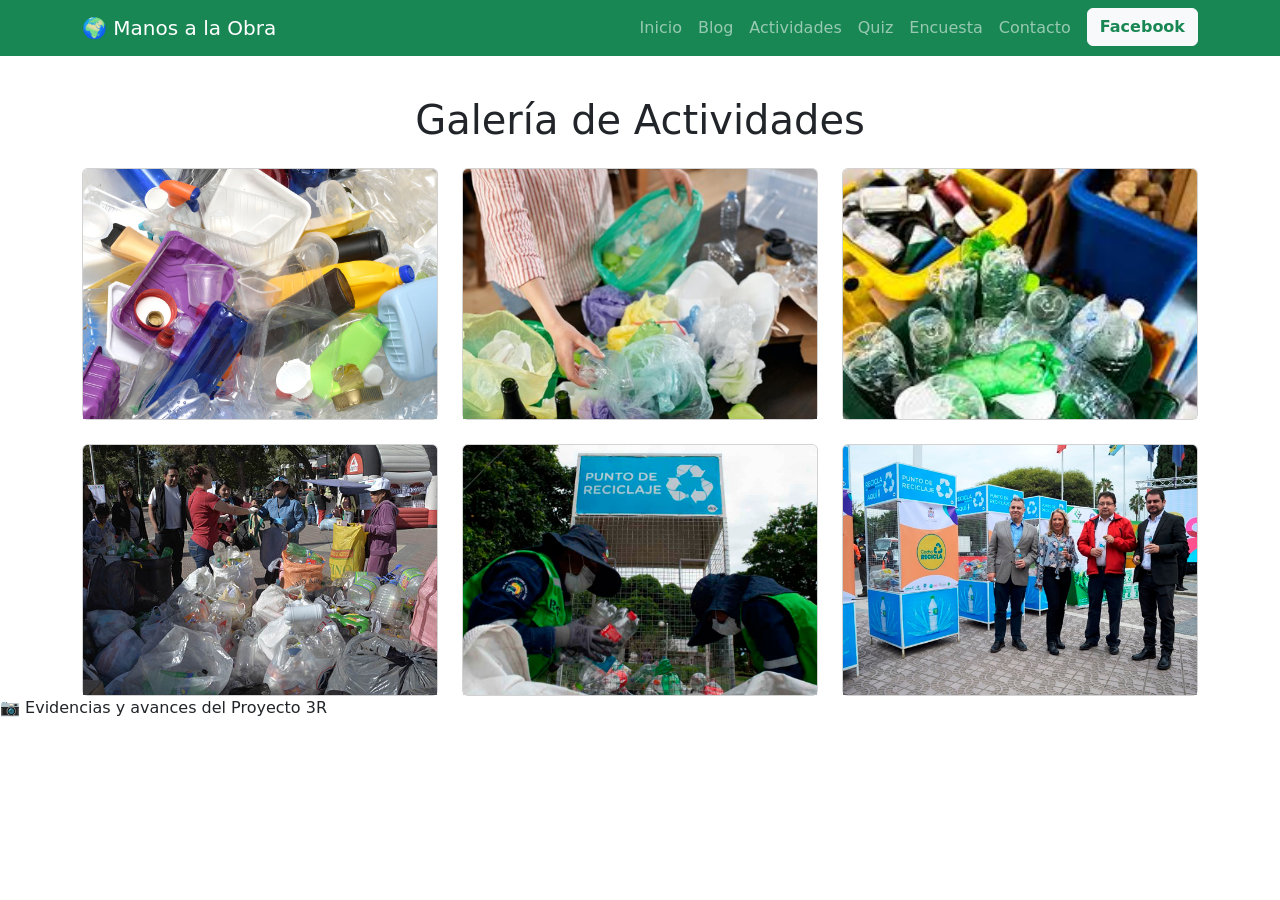
==== actividades.html @ ec9b6674 "Primer commit del proyecto" ====
<!DOCTYPE html>
<html lang="es">
<head>
<meta charset="UTF-8">
<meta name="viewport" content="width=device-width, initial-scale=1.0">
<title>Actividades - Proyecto 3R</title>

<link href="https://cdn.jsdelivr.net/npm/bootstrap@5.3.0/dist/css/bootstrap.min.css" rel="stylesheet">
<link rel="stylesheet" href="css/estilo.css">
</head>

<body>

<!-- NAVBAR -->
<nav class="navbar navbar-expand-lg navbar-dark bg-success fixed-top">
  <div class="container">
    <a class="navbar-brand" href="index.html">🌍 Manos a la Obra</a>

    <button class="navbar-toggler" data-bs-toggle="collapse" data-bs-target="#menu">
      <span class="navbar-toggler-icon"></span>
    </button>

    <div class="collapse navbar-collapse" id="menu">
      <ul class="navbar-nav ms-auto">

        <li class="nav-item"><a class="nav-link" href="index.html">Inicio</a></li>
        <li class="nav-item"><a class="nav-link" href="blog.html">Blog</a></li>
        <li class="nav-item"><a class="nav-link" href="actividades.html">Actividades</a></li>
       

        <!-- NUEVAS OPCIONES -->
        <li class="nav-item"><a class="nav-link" href="quiz.html">Quiz</a></li>
        <li class="nav-item"><a class="nav-link" href="encuesta.html">Encuesta</a></li>
        <li class="nav-item"><a class="nav-link" href="contacto.html">Contacto</a></li>

        <li class="nav-item">
          <a class="btn btn-light text-success ms-2 fw-bold" target="_blank" href="https://facebook.com">
            Facebook
          </a>
        </li>

      </ul>
    </div>
  </div>
</nav>

<!-- CONTENIDO -->
<div class="container mt-5 pt-5">
  <h1 class="section-title text-center mb-4">Galería de Actividades</h1>

  <div class="row g-4">

    <div class="col-md-4">
      <div class="card fade-in">
        <img src="Imagenes/Act1.jpg"
             class="card-img-top" style="height:250px; object-fit:cover;">
      </div>
    </div>

    <div class="col-md-4">
      <div class="card fade-in">
        <img src="Imagenes/act5.jpeg"
             class="card-img-top" style="height:250px; object-fit:cover;">
      </div>
    </div>

    <div class="col-md-4">
      <div class="card fade-in">
        <img src="Imagenes/act5.jpg"
             class="card-img-top" style="height:250px; object-fit:cover;">
      </div>
    </div>

    <div class="col-md-4">
      <div class="card fade-in">
        <img src="Imagenes/act6.jpg"
             class="card-img-top" style="height:250px; object-fit:cover;">
      </div>
    </div>

    <div class="col-md-4">
      <div class="card fade-in">
        <img src="Imagenes/act7.jpg"
             class="card-img-top" style="height:250px; object-fit:cover;">
      </div>
    </div>

    <div class="col-md-4">
      <div class="card fade-in">
        <img src="Imagenes/act8.jpg"
             class="card-img-top" style="height:250px; object-fit:cover;">
      </div>
    </div>

  </div>
</div>

<!-- FOOTER -->
<div class="footer">
  <p class="mb-0">📷 Evidencias y avances del Proyecto 3R</p>
</div>

<script src="https://cdn.jsdelivr.net/npm/bootstrap@5.3.0/dist/js/bootstrap.bundle.min.js"></script>
</body>
</html>
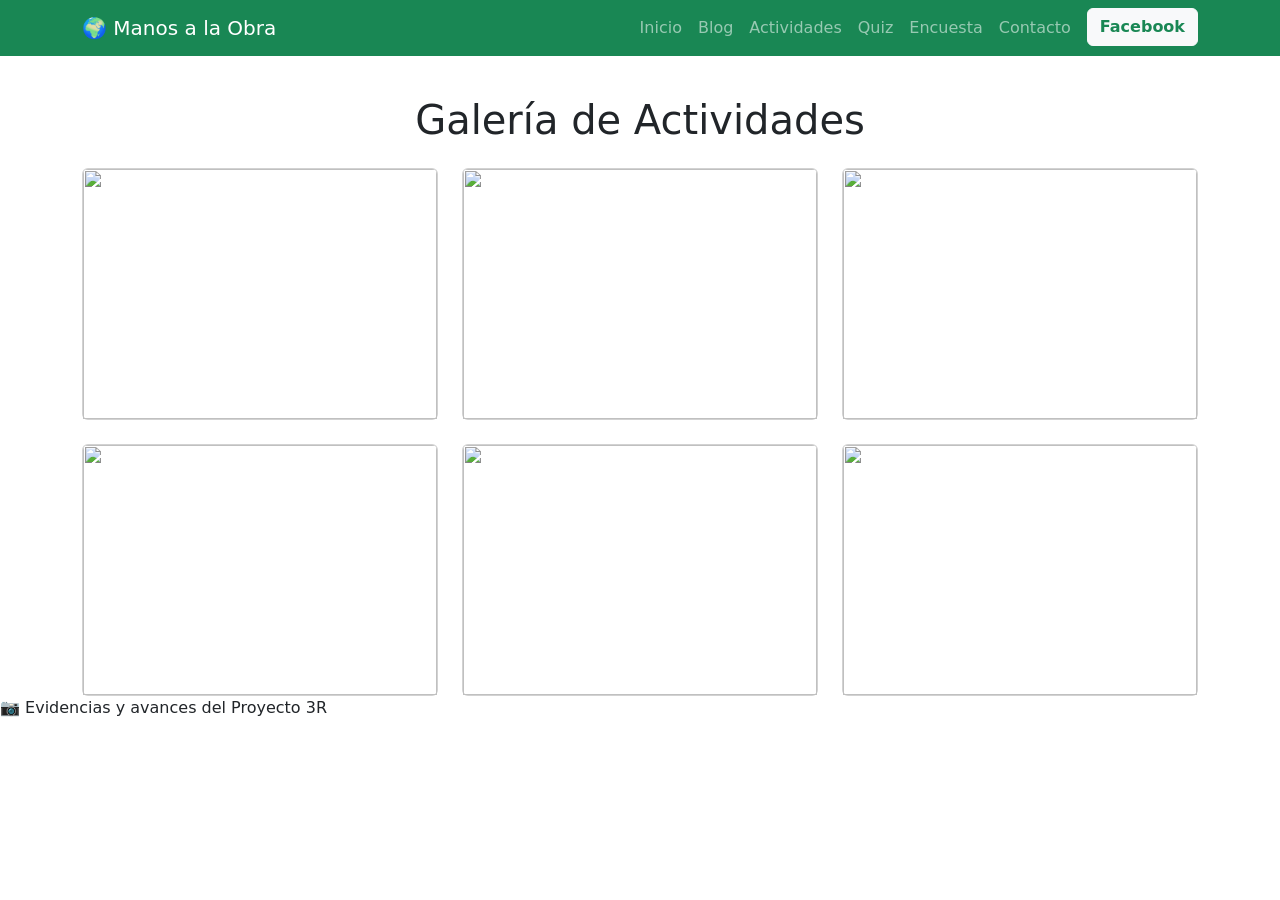
==== commit d0c46096: "Actualizacio y correcion de errores" ====
--- a/actividades.html
+++ b/actividades.html
@@ -52,42 +52,42 @@
 
     <div class="col-md-4">
       <div class="card fade-in">
-        <img src="Imagenes/Act1.jpg"
+        <img src="imagenes/Act1.jpg"
              class="card-img-top" style="height:250px; object-fit:cover;">
       </div>
     </div>
 
     <div class="col-md-4">
       <div class="card fade-in">
-        <img src="Imagenes/act5.jpeg"
+        <img src="imagenes/act5.jpeg"
              class="card-img-top" style="height:250px; object-fit:cover;">
       </div>
     </div>
 
     <div class="col-md-4">
       <div class="card fade-in">
-        <img src="Imagenes/act5.jpg"
+        <img src="imagenes/act5.jpg"
              class="card-img-top" style="height:250px; object-fit:cover;">
       </div>
     </div>
 
     <div class="col-md-4">
       <div class="card fade-in">
-        <img src="Imagenes/act6.jpg"
+        <img src="imagenes/act6.jpg"
              class="card-img-top" style="height:250px; object-fit:cover;">
       </div>
     </div>
 
     <div class="col-md-4">
       <div class="card fade-in">
-        <img src="Imagenes/act7.jpg"
+        <img src="imagenes/act7.jpg"
              class="card-img-top" style="height:250px; object-fit:cover;">
       </div>
     </div>
 
     <div class="col-md-4">
       <div class="card fade-in">
-        <img src="Imagenes/act8.jpg"
+        <img src="imagenes/act8.jpg"
              class="card-img-top" style="height:250px; object-fit:cover;">
       </div>
     </div>
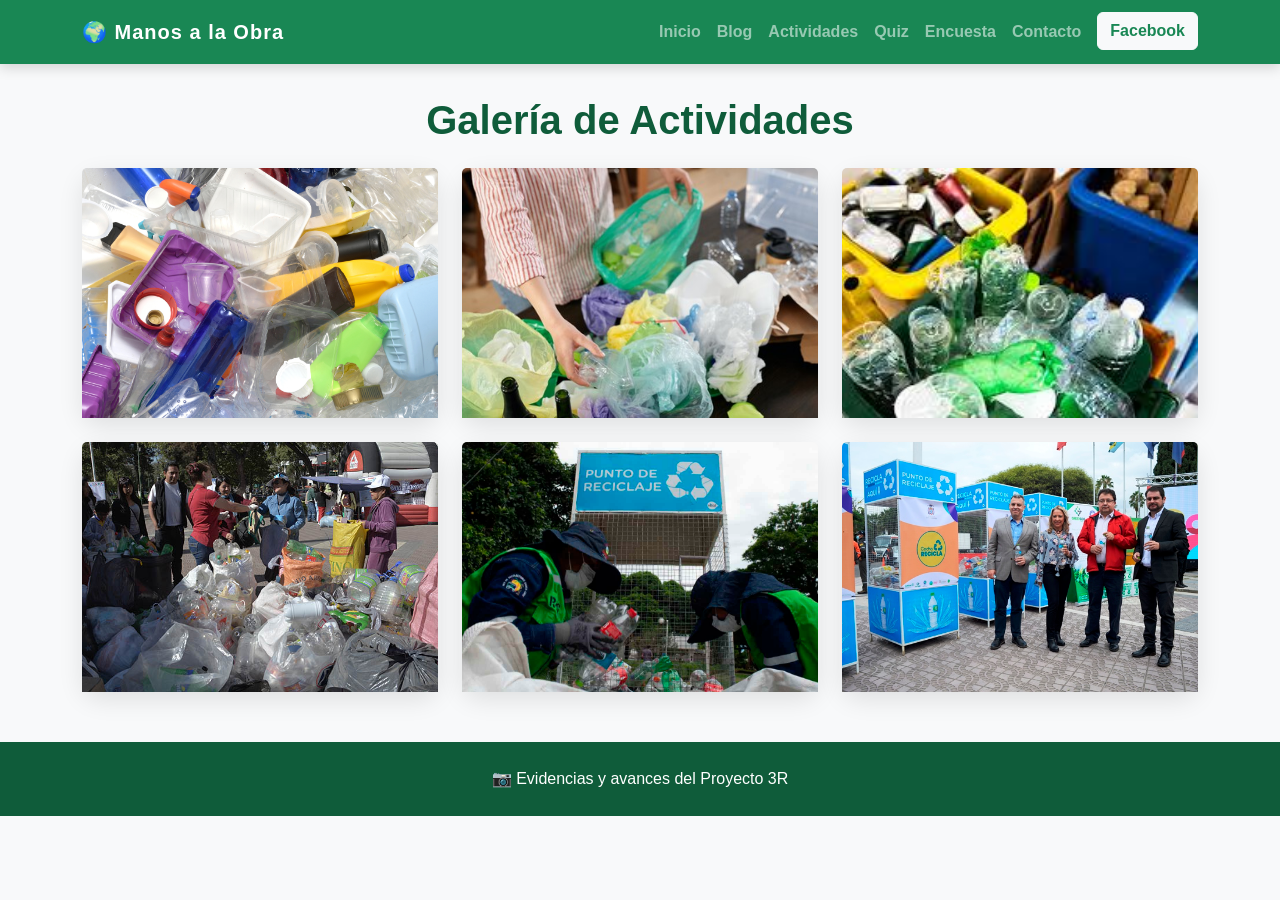
==== commit f51b329c: "Correcion de errores" ====
--- a/actividades.html
+++ b/actividades.html
@@ -6,7 +6,7 @@
 <title>Actividades - Proyecto 3R</title>
 
 <link href="https://cdn.jsdelivr.net/npm/bootstrap@5.3.0/dist/css/bootstrap.min.css" rel="stylesheet">
-<link rel="stylesheet" href="css/estilo.css">
+<link rel="stylesheet" href="CSS/estilo.css">
 </head>
 
 <body>
@@ -52,42 +52,42 @@
 
     <div class="col-md-4">
       <div class="card fade-in">
-        <img src="imagenes/Act1.jpg"
+        <img src="Imagenes/Act1.jpg"
              class="card-img-top" style="height:250px; object-fit:cover;">
       </div>
     </div>
 
     <div class="col-md-4">
       <div class="card fade-in">
-        <img src="imagenes/act5.jpeg"
+        <img src="Imagenes/act5.jpeg"
              class="card-img-top" style="height:250px; object-fit:cover;">
       </div>
     </div>
 
     <div class="col-md-4">
       <div class="card fade-in">
-        <img src="imagenes/act5.jpg"
+        <img src="Imagenes/act5.jpg"
              class="card-img-top" style="height:250px; object-fit:cover;">
       </div>
     </div>
 
     <div class="col-md-4">
       <div class="card fade-in">
-        <img src="imagenes/act6.jpg"
+        <img src="Imagenes/act6.jpg"
              class="card-img-top" style="height:250px; object-fit:cover;">
       </div>
     </div>
 
     <div class="col-md-4">
       <div class="card fade-in">
-        <img src="imagenes/act7.jpg"
+        <img src="Imagenes/act7.jpg"
              class="card-img-top" style="height:250px; object-fit:cover;">
       </div>
     </div>
 
     <div class="col-md-4">
       <div class="card fade-in">
-        <img src="imagenes/act8.jpg"
+        <img src="Imagenes/act8.jpg"
              class="card-img-top" style="height:250px; object-fit:cover;">
       </div>
     </div>
--- a/CSS/estilo.css
+++ b/CSS/estilo.css
@@ -0,0 +1,169 @@
+:root{
+  --verde: #198754;
+  --verde-oscuro: #0f5c3a;
+  --verde-claro: #e9f7ef;
+  --texto: #222;
+}
+
+body{
+  font-family: 'Segoe UI', sans-serif;
+  color: var(--texto);
+  background: #f8f9fa;
+}
+
+.navbar{
+  box-shadow: 0 4px 12px rgba(0,0,0,0.15);
+  padding: 12px 0;
+}
+
+.navbar-nav .nav-link{
+  font-weight: 600;
+  transition: 0.3s;
+}
+
+.navbar-nav .nav-link:hover{
+  color: #d4f7df;
+}
+
+.navbar-brand img{
+  object-fit: cover;
+  border: 0.5px solid white;
+  padding: 0.5px;
+  background: white;
+}
+
+.navbar-brand{
+  font-weight: bold;
+  letter-spacing: 1px;
+}
+
+.navbar-brand span{
+  font-size: 1.2rem;
+  color: white;
+}
+
+.navbar-brand:hover span{
+  color: #e9f7ef;
+}
+
+.hero-title{
+  font-size: 3rem;
+  font-weight: 800;
+  text-shadow: 2px 2px 10px rgba(0,0,0,0.7);
+}
+
+.hero-subtitle{
+  font-size: 1.2rem;
+  background: rgba(0,0,0,0.5);
+  padding: 10px 20px;
+  border-radius: 10px;
+  display: inline-block;
+}
+
+.carousel-caption{
+  bottom: 25%;
+}
+
+.carousel-img{
+  height: 100vh;
+  object-fit: cover;
+}
+
+.carousel-img{
+  height: 90vh;
+  object-fit: cover;
+}
+
+.carousel-item::before{
+  content: "";
+  position: absolute;
+  top: 0;
+  left: 0;
+  width: 100%;
+  height: 100%;
+  background: rgba(0,0,0,0.4);
+  z-index: 1;
+}
+
+.carousel-caption{
+  z-index: 2;
+}
+
+@media (max-width: 768px){
+  .carousel-img{
+    height: 70vh;
+  }
+}
+
+.section-title{
+  font-weight: 800;
+  color: var(--verde-oscuro);
+}
+
+.card{
+  border: none;
+  border-radius: 18px;
+  box-shadow: 0 8px 25px rgba(0,0,0,0.10);
+  transition: transform 0.3s ease;
+}
+
+.card:hover{
+  transform: translateY(-6px);
+}
+
+.img-rounded{
+  border-radius: 18px;
+  box-shadow: 0 8px 25px rgba(0,0,0,0.15);
+}
+
+.section-box{
+  background: white;
+  padding: 40px;
+  border-radius: 18px;
+  box-shadow: 0 8px 25px rgba(0,0,0,0.10);
+}
+
+.stats-box{
+  background: var(--verde);
+  color: white;
+  padding: 35px;
+  border-radius: 18px;
+  text-align: center;
+  box-shadow: 0 8px 25px rgba(0,0,0,0.15);
+}
+
+.stats-box h2{
+  font-size: 2.5rem;
+  font-weight: 900;
+}
+
+.btn-custom{
+  background: var(--verde);
+  color: white;
+  padding: 12px 25px;
+  border-radius: 12px;
+  font-weight: bold;
+  border: none;
+}
+
+.btn-custom:hover{
+  background: var(--verde-oscuro);
+  color: white;
+}
+
+.footer{
+  background: var(--verde-oscuro);
+  color: white;
+  padding: 25px;
+  text-align: center;
+  margin-top: 50px;
+}
+
+.fade-in{
+  animation: fade 1.2s ease;
+}
+
+@keyframes fade{
+  from{opacity:0; transform: translateY(20px);}
+  to{opacity:1; transform: translateY(0);}
+}
